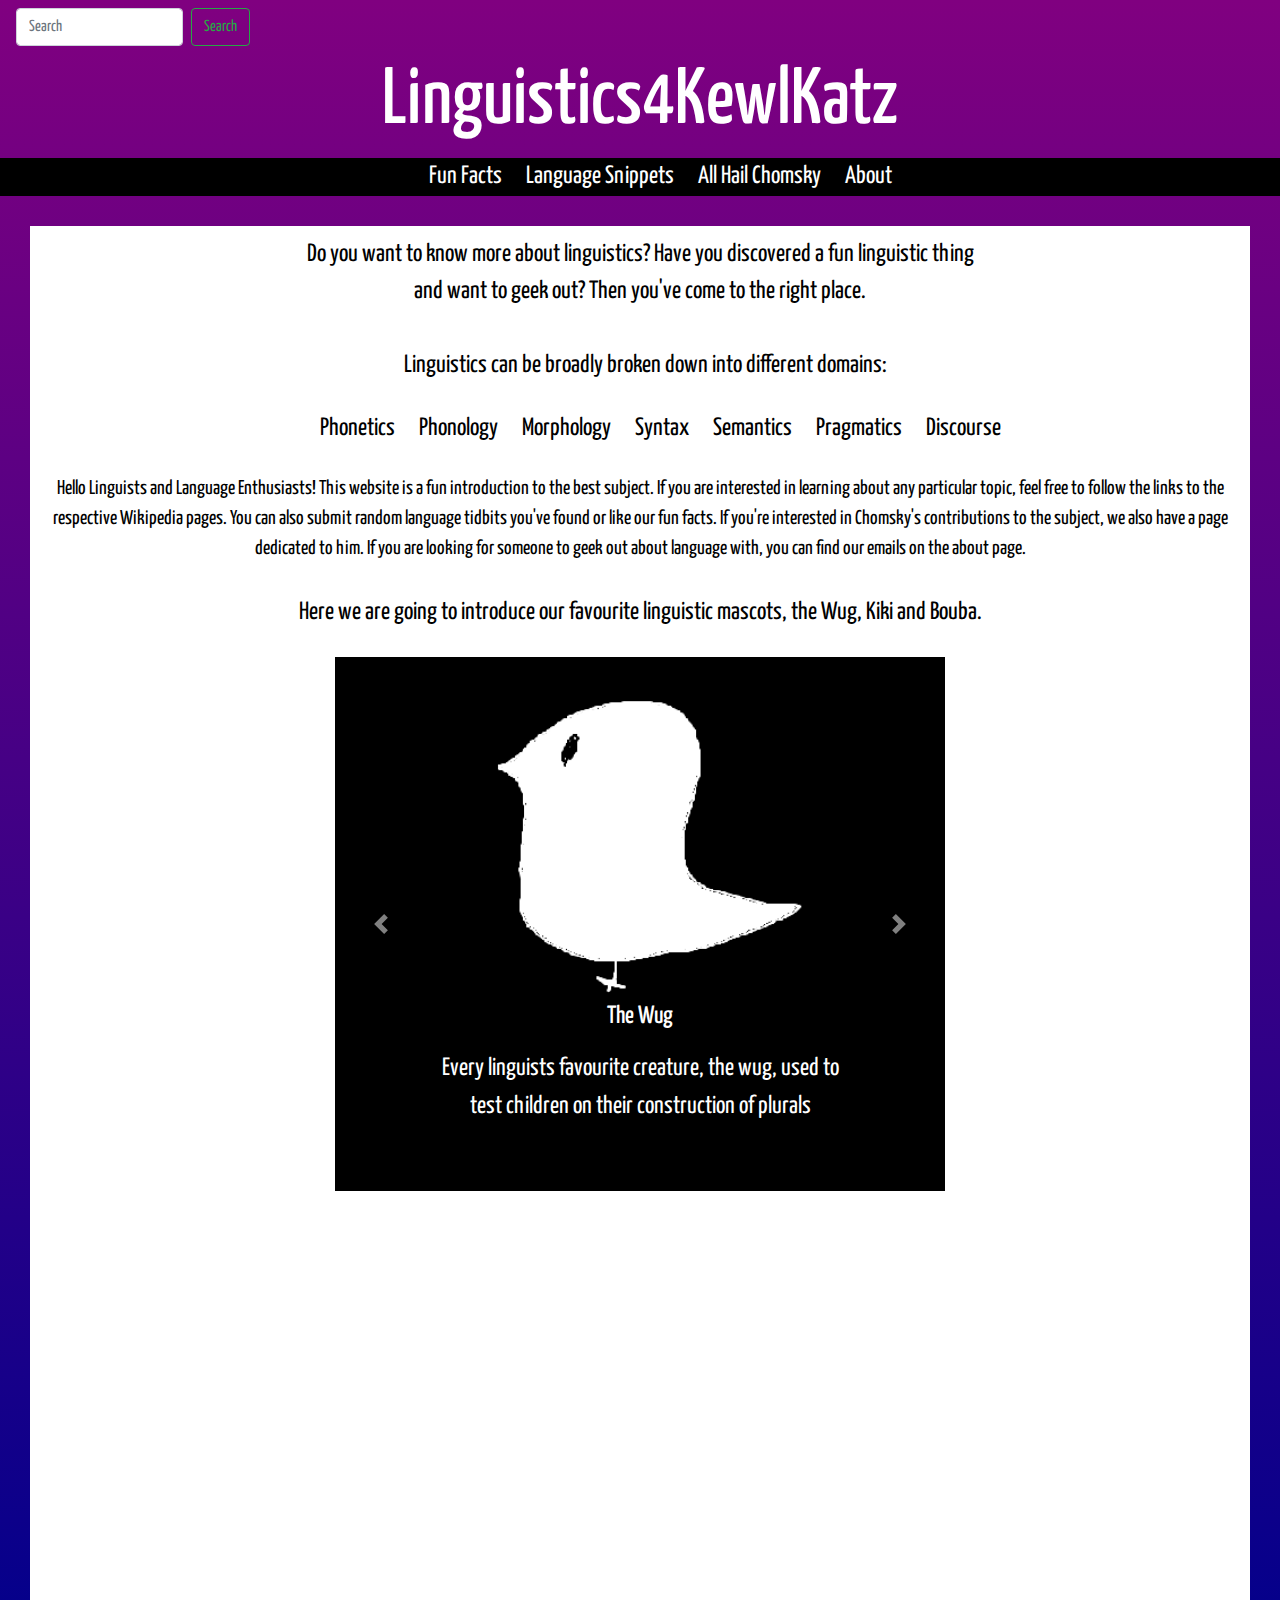
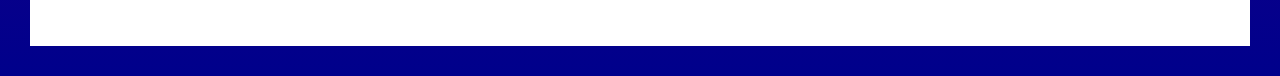
==== index.html @ b09c3a36 "added closing div tags" ====
<!DOCTYPE html>
<html>
  <head>
    <!-- Global site tag (gtag.js) - Google Analytics -->
<script async src="https://www.googletagmanager.com/gtag/js?id=UA-154499081-1"></script>
<script>
  window.dataLayer = window.dataLayer || [];
  function gtag(){dataLayer.push(arguments);}
  gtag('js', new Date());

  gtag('config', 'UA-154499081-1');
</script>

    <title> Hello Linguistics! </title>

<link rel="stylesheet" href="https://stackpath.bootstrapcdn.com/bootstrap/4.3.1/css/bootstrap.min.css" integrity="sha384-ggOyR0iXCbMQv3Xipma34MD+dH/1fQ784/j6cY/iJTQUOhcWr7x9JvoRxT2MZw1T" crossorigin="anonymous">
<script src="https://code.jquery.com/jquery-3.3.1.slim.min.js" integrity="sha384-q8i/X+965DzO0rT7abK41JStQIAqVgRVzpbzo5smXKp4YfRvH+8abtTE1Pi6jizo" crossorigin="anonymous"></script>
<script src="https://cdnjs.cloudflare.com/ajax/libs/popper.js/1.14.7/umd/popper.min.js" integrity="sha384-UO2eT0CpHqdSJQ6hJty5KVphtPhzWj9WO1clHTMGa3JDZwrnQq4sF86dIHNDz0W1" crossorigin="anonymous"></script>
<script src="https://stackpath.bootstrapcdn.com/bootstrap/4.3.1/js/bootstrap.min.js" integrity="sha384-JjSmVgyd0p3pXB1rRibZUAYoIIy6OrQ6VrjIEaFf/nJGzIxFDsf4x0xIM+B07jRM" crossorigin="anonymous"></script>
<link rel="stylesheet" type="text/css" href="css/styles.css">
  </head>

  <nav <a class="navbar navbar-light" style="background-color: #black;"</a>
      </ul>
      <form class="form-inline my-2 my-lg-0">
        <input class="form-control mr-sm-2" type="search" placeholder="Search" aria-label="Search">
        <button class="btn btn-outline-success my-2 my-sm-0" type="submit">Search</button>
      </form>
    </div>
  </nav

<body>
  <h1> <a id="heading" href="index.html"> Linguistics4KewlKatz </a></h1>

  <ul id="top_bar">
    <li> <a href="fun_facts.html"> Fun Facts </a></li>
    <li> <a href="is_it_a_language.html"> Language Snippets </a></li>
    <li> <a href="all_hail_chomsky.html"> All Hail Chomsky </a></li>
    <li> <a href="about.html"> About </a></li>
  </ul>

<div class="actual_content">
  <p class= "blocktext">
    Do you want to know more about linguistics?
    Have you discovered a fun linguistic thing and want to geek out?
    Then you've come to the right place.
  </p>


<p id="introduction">
    Linguistics can be broadly broken down into different domains:
</p>

  <ul id="domains">
    <li> <a id="Phonetics" href="https://en.wikipedia.org/wiki/Phonetics"> Phonetics </a> </li>
    <li> <a id="Phonology"  href="https://en.wikipedia.org/wiki/Phonology"> Phonology </a></li>
    <li> <a id="Morphology" href="https://en.wikipedia.org/wiki/Morphology_(linguistics)"> Morphology </a></li>
    <li> <a id="Syntax" href="https://en.wikipedia.org/wiki/Syntax"> Syntax </a></li>
    <li> <a id="Semantics" href="https://en.wikipedia.org/wiki/Semantics"> Semantics </a></li>
    <li> <a id="Pragmatics" href="https://en.wikipedia.org/wiki/Pragmatics"> Pragmatics </a></li>
    <li> <a id="Discourse" href="https://en.wikipedia.org/wiki/Discourse"> Discourse </a></li>
  </ul>

<p id="introduction_text">
  Hello Linguists and Language Enthusiasts! This website is a fun introduction to the best subject. If you are interested in learning about any particular topic, feel free to follow the links to the respective Wikipedia pages.
  You can also submit random language tidbits you've found or like our fun facts. If you're interested in Chomsky's contributions to the subject, we also have a page dedicated to him. If you are looking for someone to geek out about language with, you can find our emails on the about page.
</p>

<p id="Mascots">
Here we are going to introduce our favourite linguistic mascots, the Wug, Kiki and Bouba.
</p>



<!--This is the bit I've been changing for each page-->
<!--I was thinking that we could add one of those bootstrap carousels to this page-->
<div id="carouselExampleCaptions" class="carousel slide" data-ride="carousel">
  <ol class="carousel-indicators">
    <li data-target="#carouselExampleCaptions" data-slide-to="0" class="active"></li>
    <li data-target="#carouselExampleCaptions" data-slide-to="1"></li>
    <li data-target="#carouselExampleCaptions" data-slide-to="2"></li>
  </ol>
  <div class="carousel-inner">
    <div class="carousel-item active">
      <img src="Wug.jpg" class="d-block w-100" alt="A wug or flightless bird drawing">
      <div class="carousel-caption d-none d-md-block">
        <h5>The Wug</h5>
        <p>Every linguists favourite creature, the wug, used to test children on their construction of plurals</p>
      </div>
    </div>
    <div class="carousel-item">
      <img src="Bouba.jpg" class="d-block w-100" alt="a round cloud shaped thing">
      <div class="carousel-caption d-none d-md-block">
        <h5>Bouba</h5>
        <p class=carouselcaptions>When asked to name this creature Kiki or Bouba, most people will call it Bouba!</p>
      </div>
    </div>
    <div class="carousel-item">
      <img src="Kiki.jpg" class="d-block w-100" alt="A spiky star-like thing">
      <div class="carousel-caption d-none d-md-block">
        <h5>Kiki</h5>
        <p class=carouselcaptions>When asked to name this creature Kiki or Bouba, most people will call it Kiki!</p>
  </div>
  </div>
    <a class="carousel-control-prev" href="#carouselExampleCaptions" role="button" data-slide="prev">
    <span class="carousel-control-prev-icon" aria-hidden="true"></span>
    <span class="sr-only">Previous</span>
  </a>
  <a class="carousel-control-next" href="#carouselExampleCaptions" role="button" data-slide="next">
    <span class="carousel-control-next-icon" aria-hidden="true"></span>
    <span class="sr-only">Next</span>
  </a>
</div>

<div id="giphy" style="width:60%;height:0;padding-bottom:56%;position:relative;"><iframe src="https://giphy.com/embed/QsY8yp5q4atcQ" width="100%" height="100%" style="position:absolute" frameBorder="0" class="giphy-embed" allowFullScreen></iframe></div><p><a href="https://giphy.com/gifs/languages-linguistics-QsY8yp5q4atcQ">via GIPHY</a></p>



</body>
</html>
---- css/styles.css ----
@import url('https://fonts.googleapis.com/css?family=Yanone+Kaffeesatz&display=swap');

a:hover {
  color: indigo;
  text-decoration: none;
  font-weight: bold;
}

a {
  color: white;
}

body {
font-family: 'Yanone Kaffeesatz', sans-serif;
background-image: linear-gradient(purple, darkblue);
}



h1 {
  color: white;
  text-align: center;
  font-size: 80px;
}

h2 {
  color: black;
  text-align: center;
  font-size: 40px;
}

h3 {
  color: white;
  text-align: left;
  font-size: 30px;
}

#Mascots {
  color: black
}

p {
  text-align: center;
  color: white;
  font-size: 25px;
  padding: 10px;
}


.actual_content {
  background-color: white;
  margin: 30px;
}

#top_bar {
  text-align: center;
  background: black;
  font-size: 25px;
}

p.blocktext {
    margin-left: auto;
    margin-right: auto;
    width: 700px;
    color: black;
}

#introduction {
  padding-left: 20px;
  color: black;

}



li {
    display: inline;
    padding: 0px 10px 0px 10px;
    color: black;
}


#domains {
text-align: center;
font-size: 25px;

}

#Phonetics {
  color: black;
}

#Phonology {
  color: black;
}

#Morphology {
  color: black;
}

#Syntax {
  color: black;
}

#Semantics {
  color: black;
}

#Pragmatics {
  color: black;
}

#Discourse {
  color: black;
}

img {
    width: 100%;
}


.button_group {
margin-left: 50px;
color: white;
}

.button {
  background-color: #4CAF50; /* Green */
  border: none;
  color: white;
  padding: 10px 20px;
  text-align: center;
  text-decoration: none;
  display: inline-block;
  font-size: 25px;
  border-radius: 10px;
}



#fun_fact {
  background-color: #4CAF50; /* Green */
  border: none;
  color: white;
  padding: 10px 20px;
  text-align: center;
  text-decoration: none;
  display: inline-block;
  font-size: 25px;
  border-radius: 10px;
}

#columns {
  background-color: white;
  padding: 20px;
  margin: 20px;
}

#columns_chomsky {
  padding-right: 20px;
  background-color: white;
  padding: 20px;
  margin: 20px;
}

#chomsky_text {
  font-size: 20px;
  color: black;
  text-align: left;
}

#carouselExampleCaptions {
    border-radius: 10px
}


iframe:focus {
  outline: none;
}

#giphy {
  display: block;
margin-left: 100px;
margin-right: 100px;
}

.col {
  color: black;
  font-size: 25px;
  background-colour: white;
}

#introduction_text {
  color: black;
  font-size: 20px;
  margin: 10px;
}

.carousel {
  width:50%;
  margin-left: 25%;
  margin-right: 25%;
  padding-bottom: 40px;
}

h5{
  font-size: 25px;
}
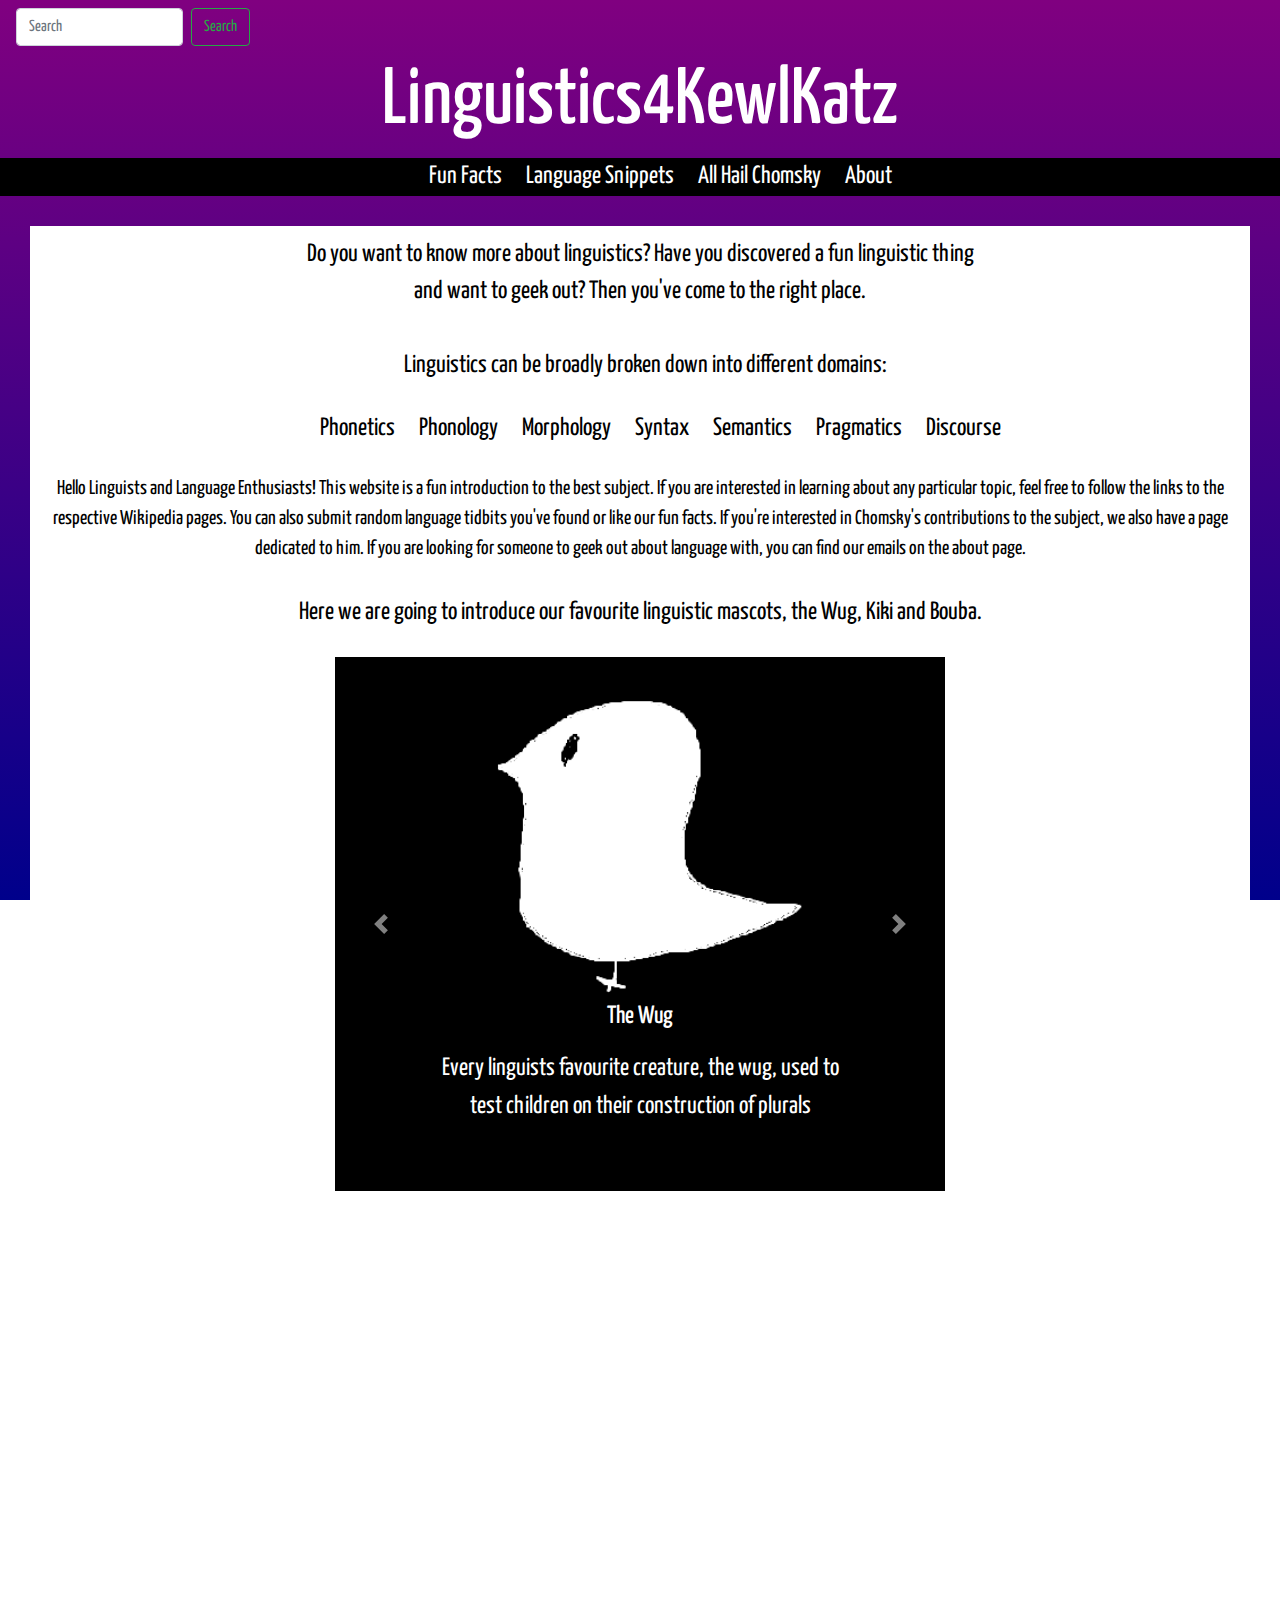
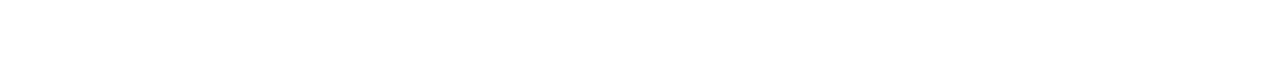
==== commit 13ad0d9e: "Added an additional alert button with the search bar" ====
--- a/index.html
+++ b/index.html
@@ -24,10 +24,17 @@
       </ul>
       <form class="form-inline my-2 my-lg-0">
         <input class="form-control mr-sm-2" type="search" placeholder="Search" aria-label="Search">
-        <button class="btn btn-outline-success my-2 my-sm-0" type="submit">Search</button>
+        <button class="btn btn-outline-success my-2 my-sm-0" type="submit" onclick="myFunction2()">Search</button>
+
+
       </form>
+
+
     </div>
   </nav
+
+
+
 
 <body>
   <h1> <a id="heading" href="index.html"> Linguistics4KewlKatz </a></h1>
@@ -117,4 +124,12 @@
 
 
 </body>
+
+<script>
+  function myFunction2() {
+    alert("Whoops! Can't find anything :(");
+  }
+  </script>
+
+
 </html>
--- a/css/styles.css
+++ b/css/styles.css
@@ -13,6 +13,7 @@
 body {
 font-family: 'Yanone Kaffeesatz', sans-serif;
 background-image: linear-gradient(purple, darkblue);
+background-attachment: fixed;
 }
 
 
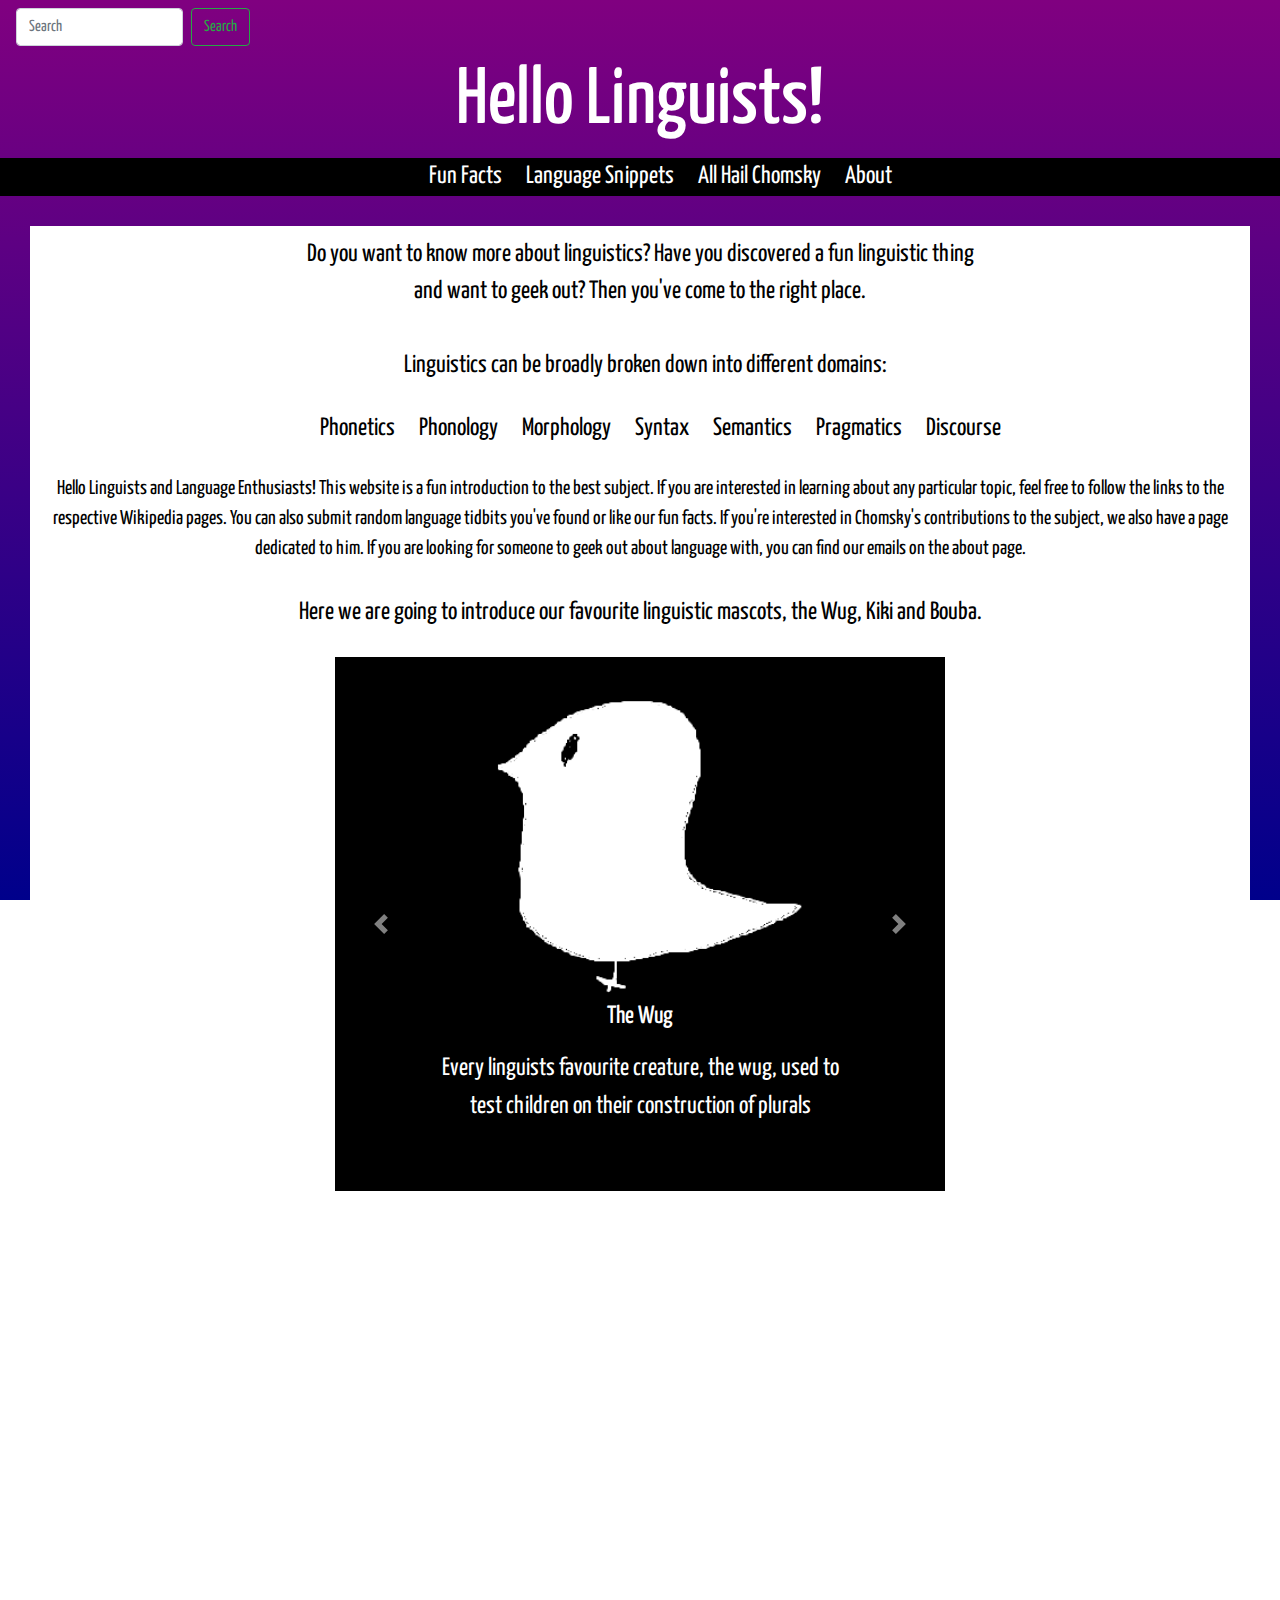
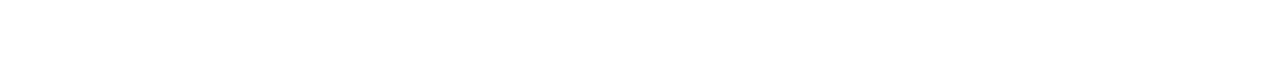
==== commit 26262474: "changed title" ====
--- a/index.html
+++ b/index.html
@@ -37,7 +37,7 @@
 
 
 <body>
-  <h1> <a id="heading" href="index.html"> Linguistics4KewlKatz </a></h1>
+  <h1> <a id="heading" href="index.html"> Hello Linguists! </a></h1>
 
   <ul id="top_bar">
     <li> <a href="fun_facts.html"> Fun Facts </a></li>
--- a/css/styles.css
+++ b/css/styles.css
@@ -138,7 +138,6 @@
 }
 
 
-
 #fun_fact {
   background-color: #4CAF50; /* Green */
   border: none;
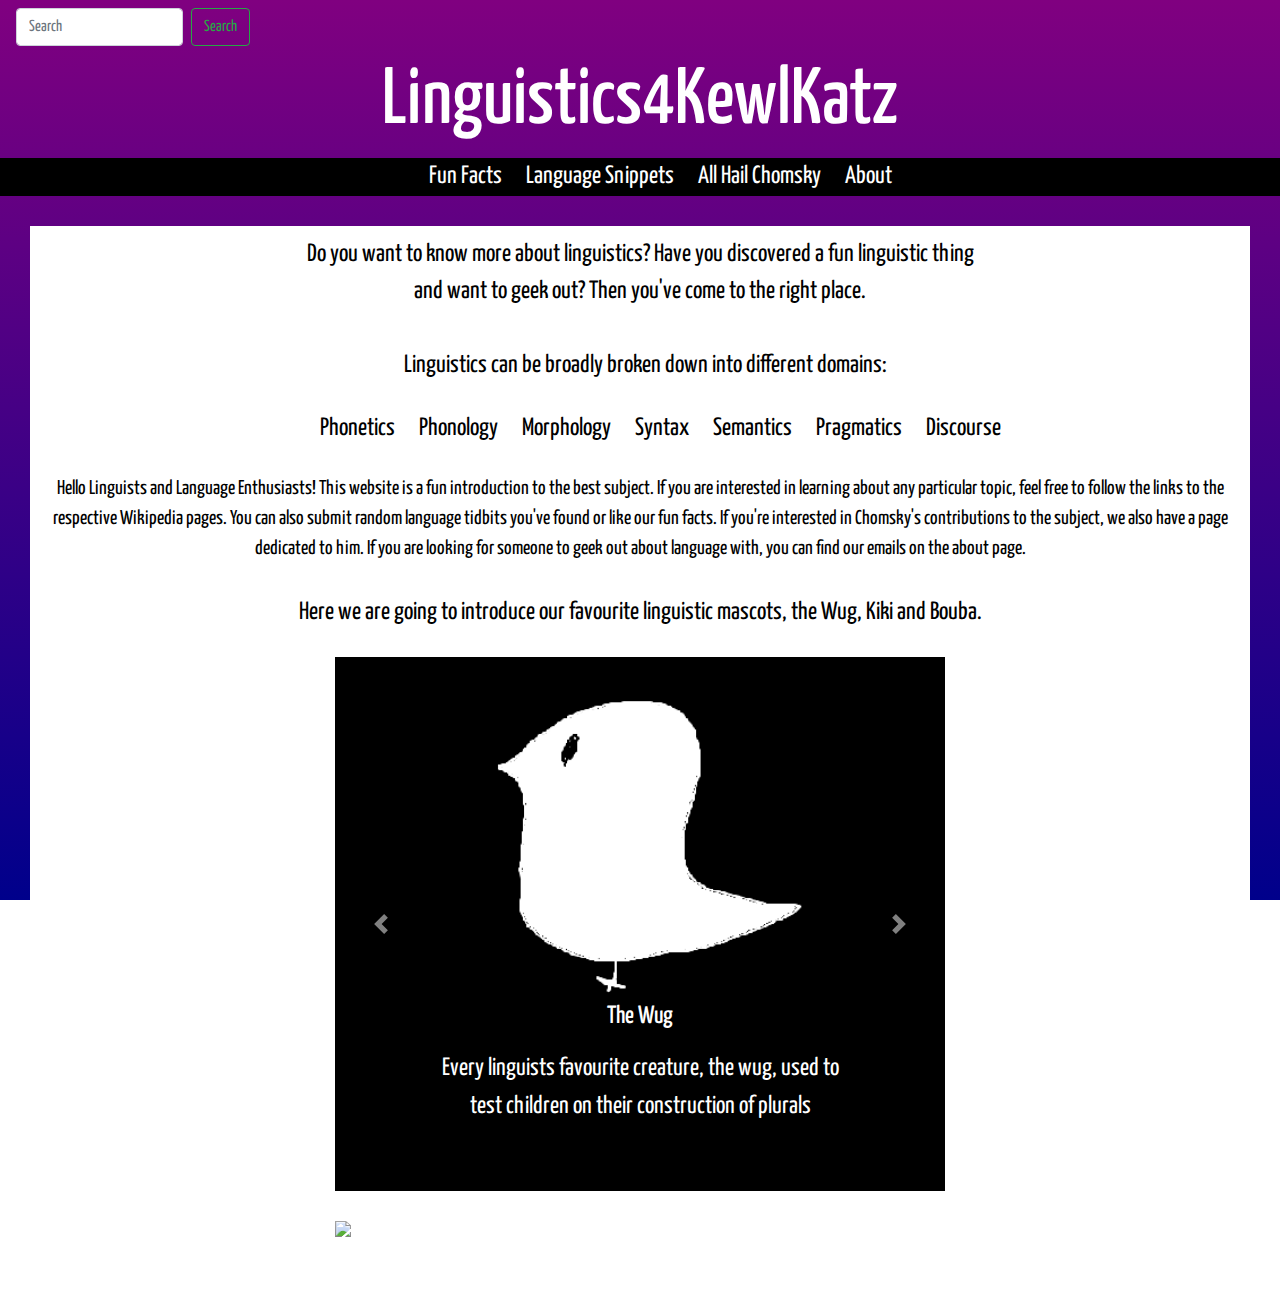
==== commit d01173d6: "fixed the gif" ====
--- a/index.html
+++ b/index.html
@@ -37,7 +37,7 @@
 
 
 <body>
-  <h1> <a id="heading" href="index.html"> Hello Linguists! </a></h1>
+  <h1> <a id="heading" href="index.html"> Linguistics4KewlKatz </a></h1>
 
   <ul id="top_bar">
     <li> <a href="fun_facts.html"> Fun Facts </a></li>
@@ -119,8 +119,7 @@
   </a>
 </div>
 
-<div id="giphy" style="width:60%;height:0;padding-bottom:56%;position:relative;"><iframe src="https://giphy.com/embed/QsY8yp5q4atcQ" width="100%" height="100%" style="position:absolute" frameBorder="0" class="giphy-embed" allowFullScreen></iframe></div><p><a href="https://giphy.com/gifs/languages-linguistics-QsY8yp5q4atcQ">via GIPHY</a></p>
-
+<img id="giphy" src="https://media.giphy.com/media/QsY8yp5q4atcQ/source.gif">
 
 
 </body>
--- a/css/styles.css
+++ b/css/styles.css
@@ -138,6 +138,7 @@
 }
 
 
+
 #fun_fact {
   background-color: #4CAF50; /* Green */
   border: none;
@@ -180,8 +181,9 @@
 
 #giphy {
   display: block;
-margin-left: 100px;
-margin-right: 100px;
+  padding-top: 30px;
+/* margin-left: 100px; */
+/* margin-right: 100px; */
 }
 
 .col {
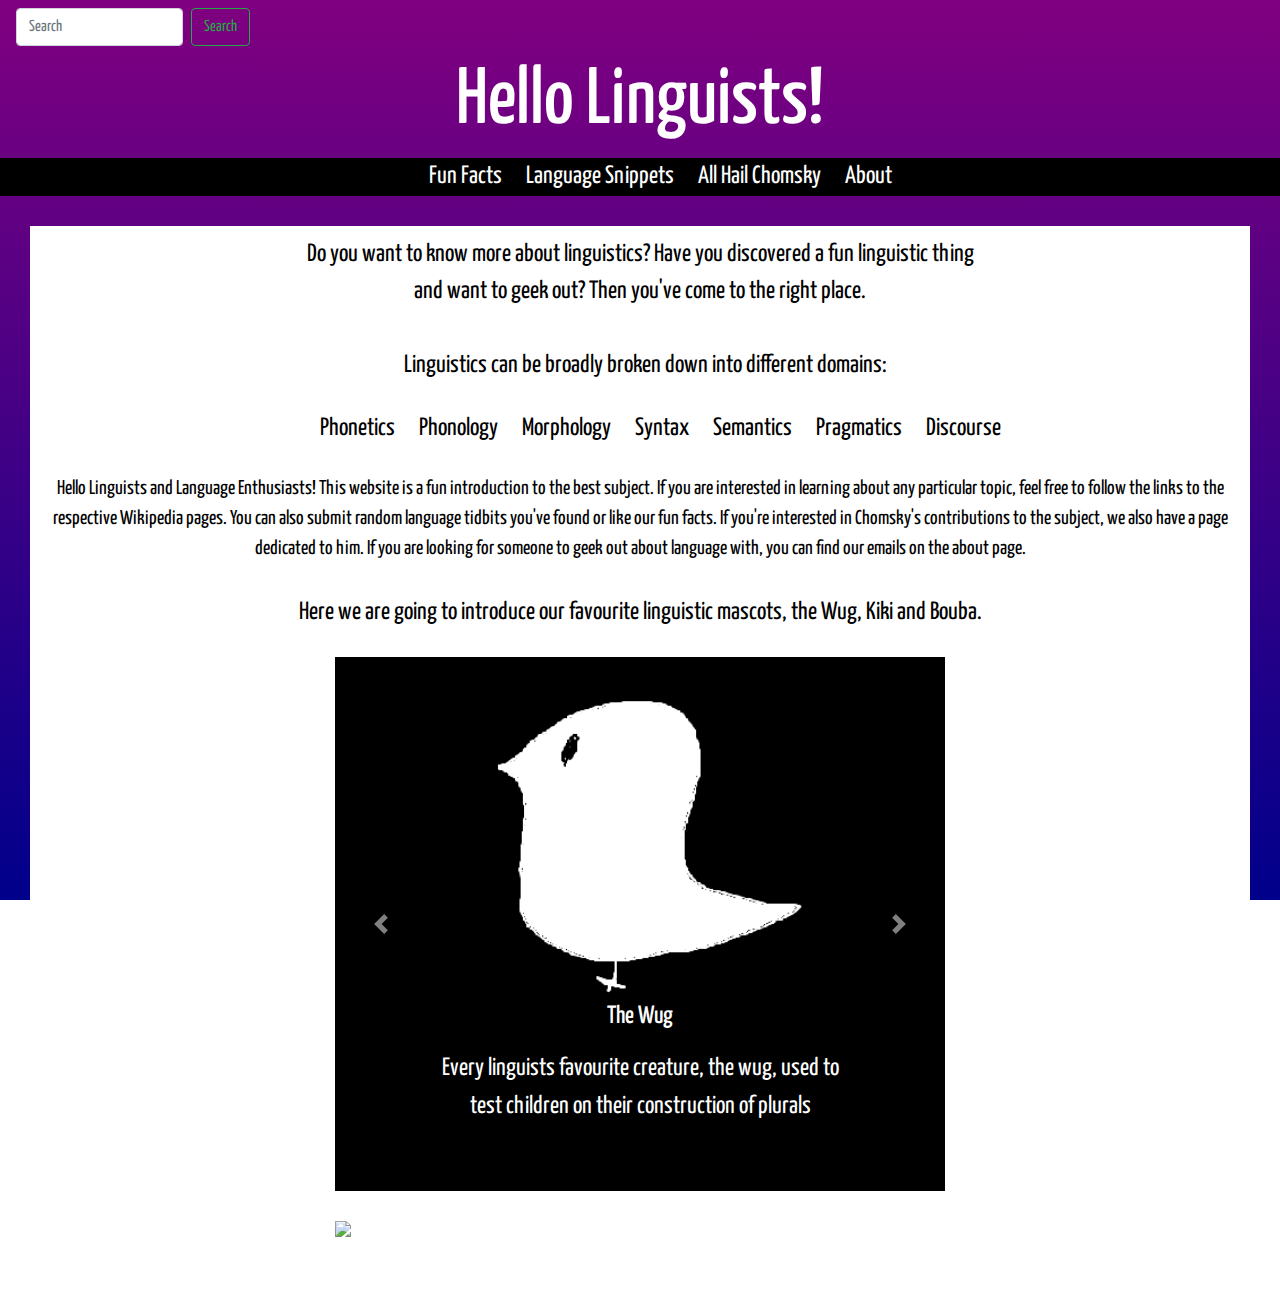
==== commit 43fa63e0: "Merge branch 'master' of https://github.com/linnea0221/winning_linguistics_website" ====
--- a/index.html
+++ b/index.html
@@ -37,7 +37,7 @@
 
 
 <body>
-  <h1> <a id="heading" href="index.html"> Linguistics4KewlKatz </a></h1>
+  <h1> <a id="heading" href="index.html"> Hello Linguists! </a></h1>
 
   <ul id="top_bar">
     <li> <a href="fun_facts.html"> Fun Facts </a></li>
--- a/css/styles.css
+++ b/css/styles.css
@@ -138,7 +138,6 @@
 }
 
 
-
 #fun_fact {
   background-color: #4CAF50; /* Green */
   border: none;
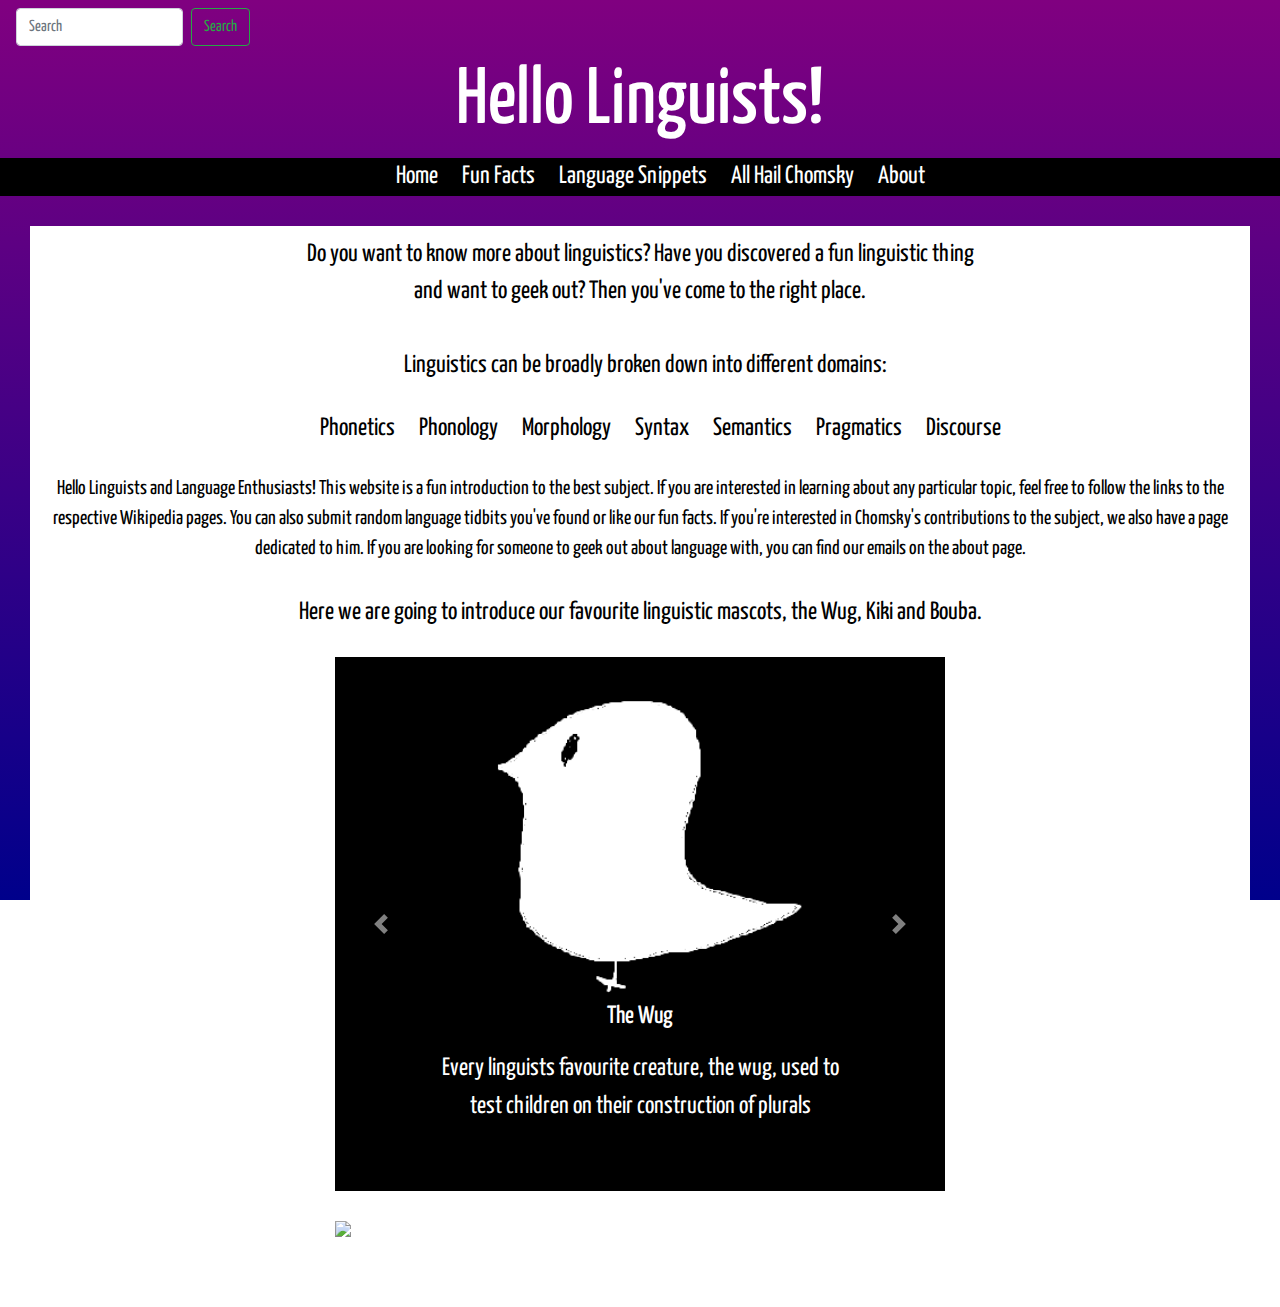
==== commit d5105495: "added a home page" ====
--- a/index.html
+++ b/index.html
@@ -40,6 +40,7 @@
   <h1> <a id="heading" href="index.html"> Hello Linguists! </a></h1>
 
   <ul id="top_bar">
+    <li> <a href="index.html"> Home </a></li>
     <li> <a href="fun_facts.html"> Fun Facts </a></li>
     <li> <a href="is_it_a_language.html"> Language Snippets </a></li>
     <li> <a href="all_hail_chomsky.html"> All Hail Chomsky </a></li>
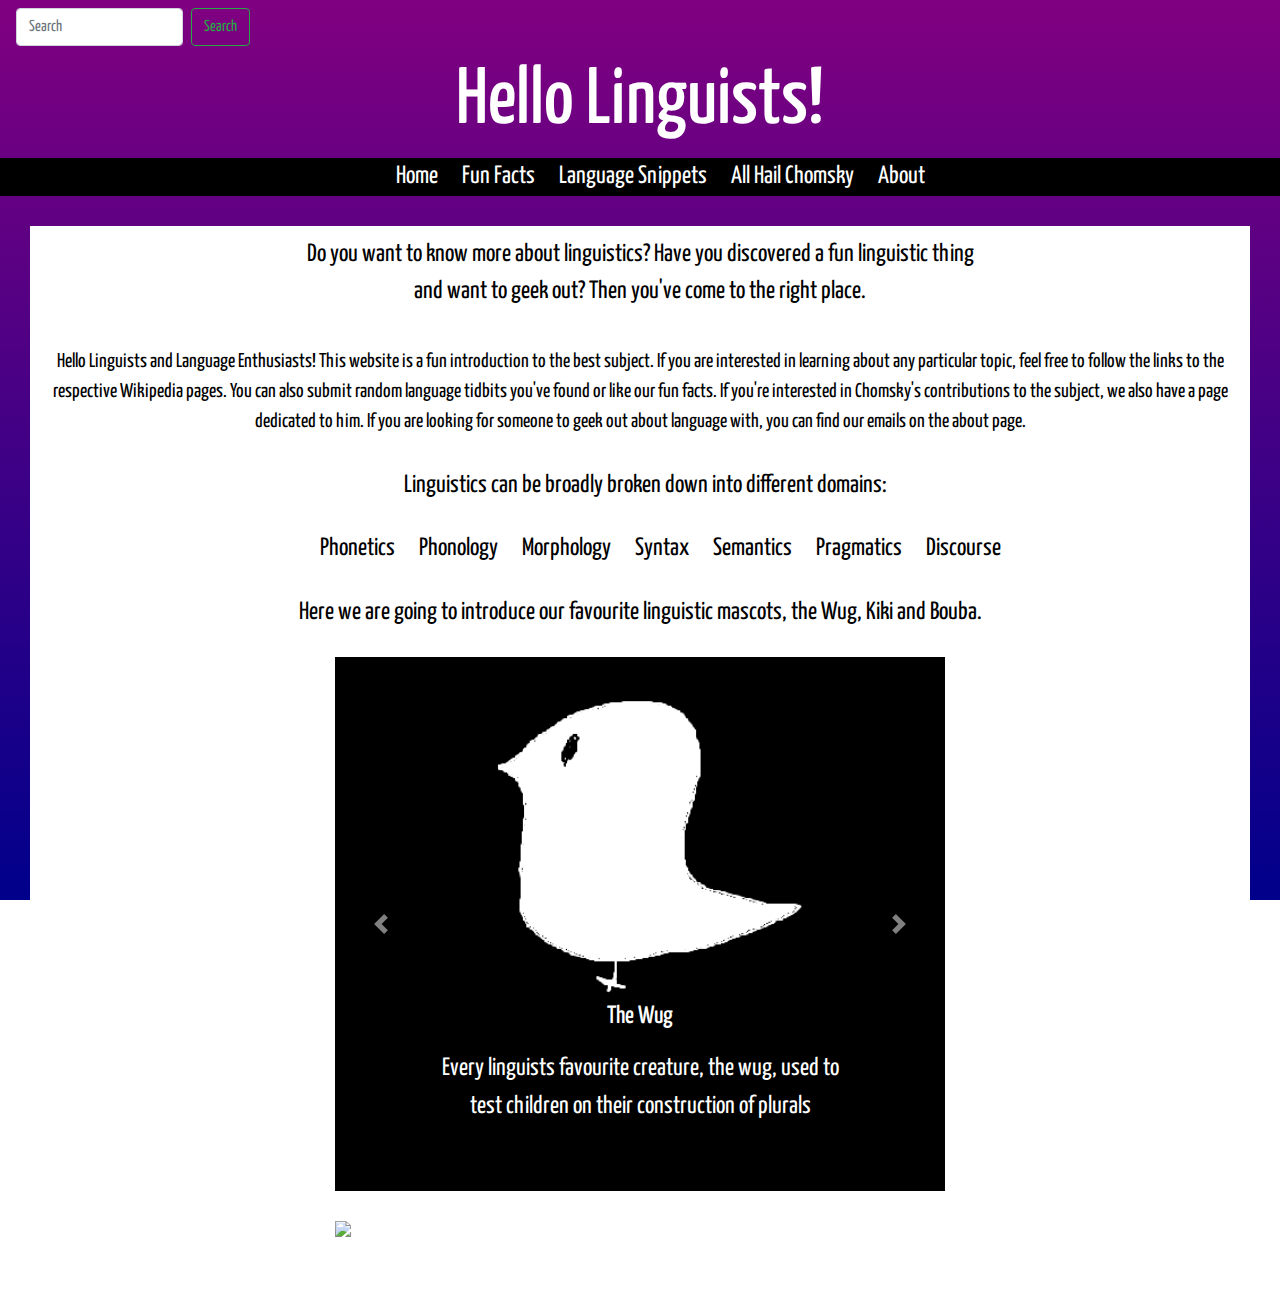
==== commit 08d2a616: "moved paragraph" ====
--- a/index.html
+++ b/index.html
@@ -53,8 +53,10 @@
     Have you discovered a fun linguistic thing and want to geek out?
     Then you've come to the right place.
   </p>
-
-
+  <p id="introduction_text">
+    Hello Linguists and Language Enthusiasts! This website is a fun introduction to the best subject. If you are interested in learning about any particular topic, feel free to follow the links to the respective Wikipedia pages.
+    You can also submit random language tidbits you've found or like our fun facts. If you're interested in Chomsky's contributions to the subject, we also have a page dedicated to him. If you are looking for someone to geek out about language with, you can find our emails on the about page.
+  </p>
 <p id="introduction">
     Linguistics can be broadly broken down into different domains:
 </p>
@@ -69,10 +71,6 @@
     <li> <a id="Discourse" href="https://en.wikipedia.org/wiki/Discourse"> Discourse </a></li>
   </ul>
 
-<p id="introduction_text">
-  Hello Linguists and Language Enthusiasts! This website is a fun introduction to the best subject. If you are interested in learning about any particular topic, feel free to follow the links to the respective Wikipedia pages.
-  You can also submit random language tidbits you've found or like our fun facts. If you're interested in Chomsky's contributions to the subject, we also have a page dedicated to him. If you are looking for someone to geek out about language with, you can find our emails on the about page.
-</p>
 
 <p id="Mascots">
 Here we are going to introduce our favourite linguistic mascots, the Wug, Kiki and Bouba.
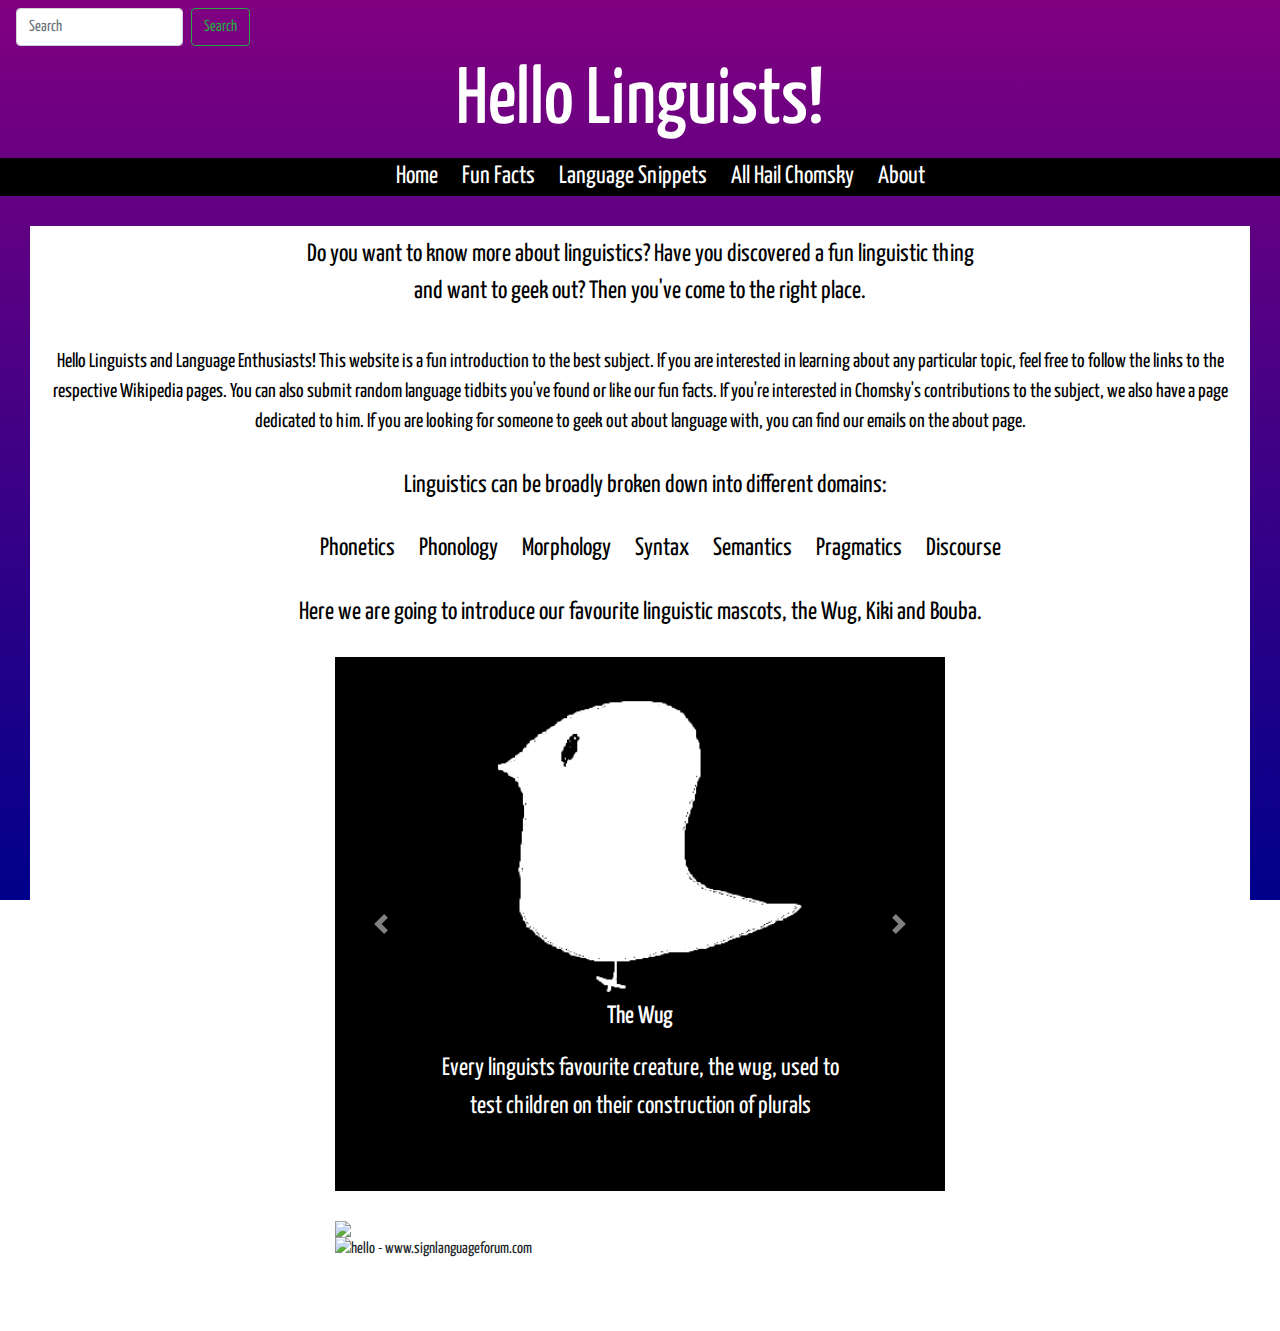
==== commit 8ce87eaf: "added in BSL gif" ====
--- a/index.html
+++ b/index.html
@@ -120,6 +120,7 @@
 
 <img id="giphy" src="https://media.giphy.com/media/QsY8yp5q4atcQ/source.gif">
 
+<img src="https://www.signlanguageforum.com/include/fingerspelling/bsl/hello-c.gif" alt="hello - www.signlanguageforum.com">
 
 </body>
 
--- a/css/styles.css
+++ b/css/styles.css
@@ -73,7 +73,6 @@
 }
 
 
-
 li {
     display: inline;
     padding: 0px 10px 0px 10px;
